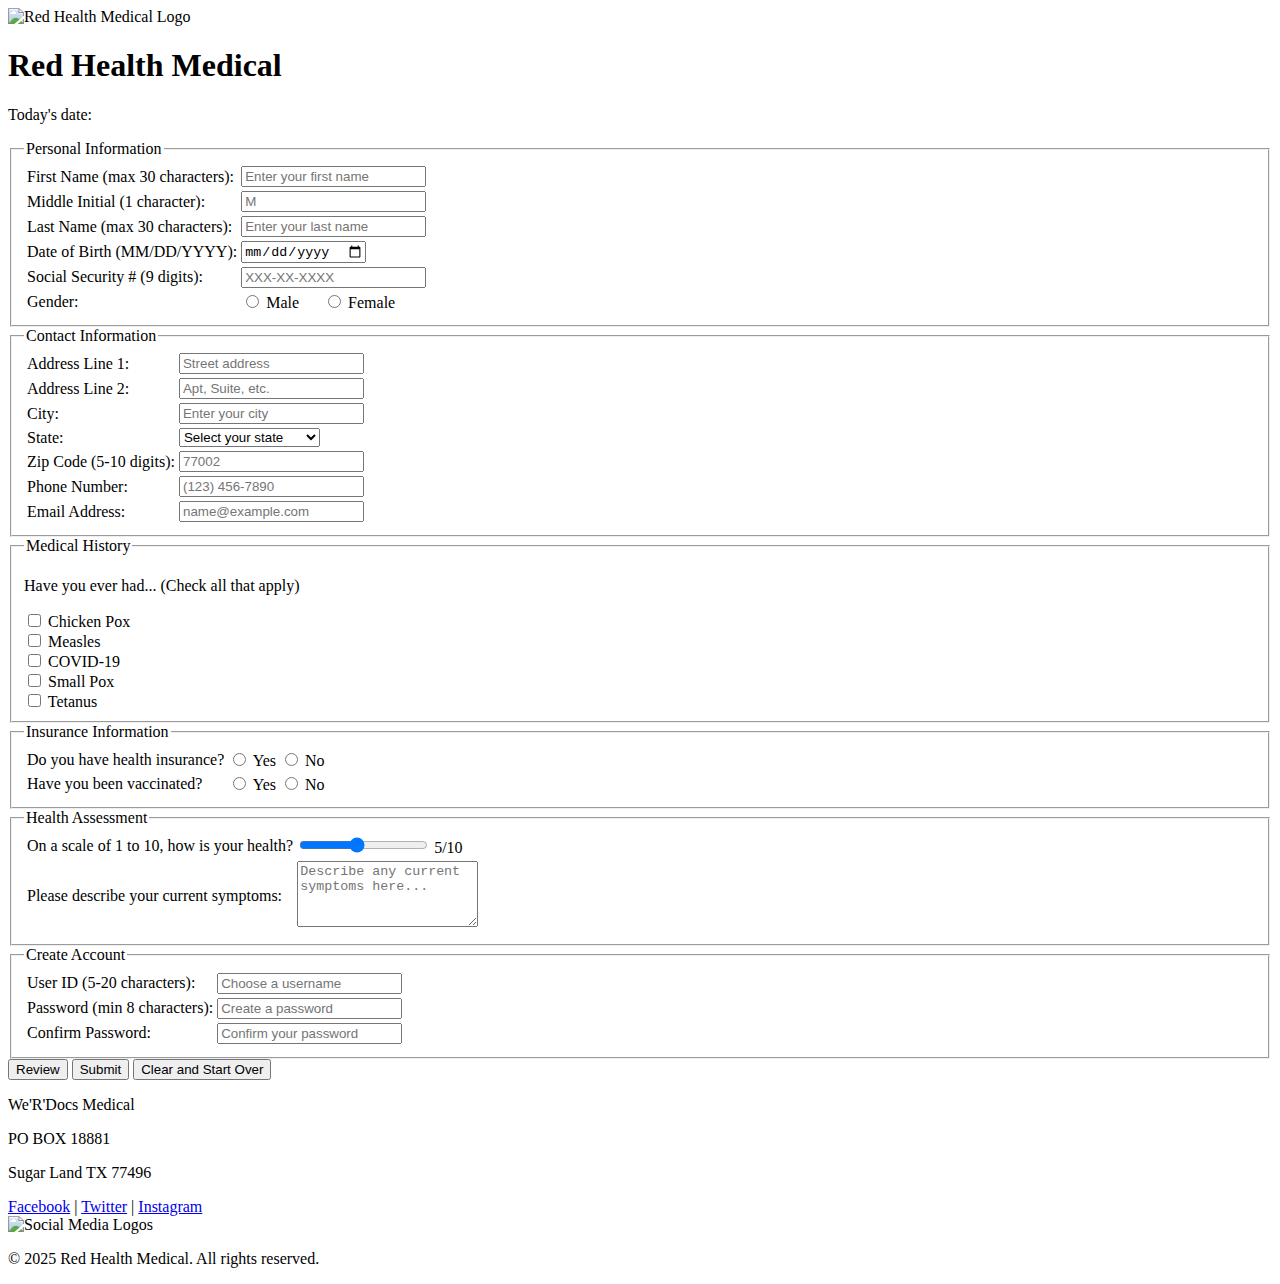
==== homework3.html @ a724ebfc "Rename homework3 to homework3.html" ====
<!doctype html>
<!-- 
    Name: Carolina Gonzalez  
    File: patient-form.html
    Date Created: 2025-02-03
    Date Updated: 2025-02-09
    Purpose: MIS 3371 Homework 1... learning HTML and creating a form.
-->
<html lang="en">
    <head>
        <meta charset="utf-8">
        <meta name="viewport" content="width=device-width, initial-scale=1.0">
        <title>Red Health Medical - Patient Registration</title>

        <!-- Load external CSS styles -->
        <link rel="stylesheet" href="patient-form.css">
    </head>
    <body>
        <div id="container">
            <header>
                <img src="Cliniclogo.png" alt="Red Health Medical Logo" class="logo">
                <h1>Red Health Medical</h1>
                <p id="current-date">Today's date: <span id="today"></span></p>
            </header>

            <main>
                <form id="patientForm">
                    <!-- Personal Information Section -->
                    <fieldset>
                        <legend>Personal Information</legend>
                        <table class="form-table">
                            <tr>
                                <td><label for="firstName">First Name (max 30 characters):</label></td>
                                <td>
                                    <input type="text" id="firstName" name="firstName" maxlength="30" 
                                           placeholder="Enter your first name" required 
                                           pattern="[A-Za-z\-']{1,30}" 
                                           title="Letters, apostrophes and dashes only">
                                    <span id="firstNameError" class="error"></span>
                                </td>
                            </tr>
                            <tr>
                                <td><label for="middleInitial">Middle Initial (1 character):</label></td>
                                <td>
                                    <input type="text" id="middleInitial" name="middleInitial" maxlength="1" 
                                           placeholder="M" pattern="[A-Za-z]" title="One letter only">
                                    <span id="middleInitialError" class="error"></span>
                                </td>
                            </tr>
                            <tr>
                                <td><label for="lastName">Last Name (max 30 characters):</label></td>
                                <td>
                                    <input type="text" id="lastName" name="lastName" maxlength="30" 
                                           placeholder="Enter your last name" required 
                                           pattern="[A-Za-z\-'0-9]{1,30}" 
                                           title="Letters, apostrophes, numbers and dashes only">
                                    <span id="lastNameError" class="error"></span>
                                </td>
                            </tr>
                            <tr>
                                <td><label for="dob">Date of Birth (MM/DD/YYYY):</label></td>
                                <td>
                                    <input type="date" id="dob" name="dob" required>
                                    <span id="dobError" class="error"></span>
                                </td>
                            </tr>
                            <tr>
                                <td><label for="ssn">Social Security # (9 digits):</label></td>
                                <td>
                                    <input type="password" id="ssn" name="ssn" maxlength="11" 
                                           placeholder="XXX-XX-XXXX" required 
                                           pattern="\d{3}-\d{2}-\d{4}">
                                    <span id="ssnError" class="error"></span>
                                </td>
                            </tr>
                            <tr>
                                <td><label>Gender:</label></td>
                                <td>
                                    <input type="radio" id="male" name="gender" value="Male" required>
                                    <label for="male">Male</label>
                                    &nbsp;&nbsp;&nbsp;&nbsp;
                                    <input type="radio" id="female" name="gender" value="Female">
                                    <label for="female">Female</label>
                                    <span id="genderError" class="error"></span>
                                </td>
                            </tr>
                        </table>
                    </fieldset>

                    <!-- Contact Information Section -->
                    <fieldset>
                        <legend>Contact Information</legend>
                        <table class="form-table">
                            <tr>
                                <td><label for="address1">Address Line 1:</label></td>
                                <td>
                                    <input type="text" id="address1" name="address1" maxlength="30" 
                                           placeholder="Street address" required>
                                    <span id="address1Error" class="error"></span>
                                </td>
                            </tr>
                            <tr>
                                <td><label for="address2">Address Line 2:</label></td>
                                <td>
                                    <input type="text" id="address2" name="address2" maxlength="30" 
                                           placeholder="Apt, Suite, etc.">
                                    <span id="address2Error" class="error"></span>
                                </td>
                            </tr>
                            <tr>
                                <td><label for="city">City:</label></td>
                                <td>
                                    <input type="text" id="city" name="city" maxlength="30" 
                                           placeholder="Enter your city" required>
                                    <span id="cityError" class="error"></span>
                                </td>
                            </tr>
                            <tr>
                                <td><label for="state">State:</label></td>
                                <td>
                                    <select id="state" name="state" required>
                                        <option value="">Select your state</option>
                                        <option value="AL">Alabama</option>
                                        <option value="AK">Alaska</option>
                                        <option value="AZ">Arizona</option>
                                        <option value="AR">Arkansas</option>
                                        <option value="CA">California</option>
                                        <option value="CO">Colorado</option>
                                        <option value="CT">Connecticut</option>
                                        <option value="DE">Delaware</option>
                                        <option value="DC">District Of Columbia</option>
                                        <option value="FL">Florida</option>
                                        <option value="GA">Georgia</option>
                                        <option value="HI">Hawaii</option>
                                        <option value="ID">Idaho</option>
                                        <option value="IL">Illinois</option>
                                        <option value="IN">Indiana</option>
                                        <option value="IA">Iowa</option>
                                        <option value="KS">Kansas</option>
                                        <option value="KY">Kentucky</option>
                                        <option value="LA">Louisiana</option>
                                        <option value="ME">Maine</option>
                                        <option value="MD">Maryland</option>
                                        <option value="MA">Massachusetts</option>
                                        <option value="MI">Michigan</option>
                                        <option value="MN">Minnesota</option>
                                        <option value="MS">Mississippi</option>
                                        <option value="MO">Missouri</option>
                                        <option value="MT">Montana</option>
                                        <option value="NE">Nebraska</option>
                                        <option value="NV">Nevada</option>
                                        <option value="NH">New Hampshire</option>
                                        <option value="NJ">New Jersey</option>
                                        <option value="NM">New Mexico</option>
                                        <option value="NY">New York</option>
                                        <option value="NC">North Carolina</option>
                                        <option value="ND">North Dakota</option>
                                        <option value="OH">Ohio</option>
                                        <option value="OK">Oklahoma</option>
                                        <option value="OR">Oregon</option>
                                        <option value="PA">Pennsylvania</option>
                                        <option value="RI">Rhode Island</option>
                                        <option value="SC">South Carolina</option>
                                        <option value="SD">South Dakota</option>
                                        <option value="TN">Tennessee</option>
                                        <option value="TX">Texas</option>
                                        <option value="UT">Utah</option>
                                        <option value="VT">Vermont</option>
                                        <option value="VA">Virginia</option>
                                        <option value="WA">Washington</option>
                                        <option value="WV">West Virginia</option>
                                        <option value="WI">Wisconsin</option>
                                        <option value="WY">Wyoming</option>
                                        <option value="PR">Puerto Rico</option>
                                    </select>
                                    <span id="stateError" class="error"></span>
                                </td>
                            </tr>
                            <tr>
                                <td><label for="zipCode">Zip Code (5-10 digits):</label></td>
                                <td>
                                    <input type="text" id="zipCode" name="zipCode" 
                                           placeholder="77002" required
                                           pattern="^\d{5}(-\d{4})?$" 
                                           title="5 digits ZIP code or 5+4 format">
                                    <span id="zipCodeError" class="error"></span>
                                </td>
                            </tr>
                            <tr>
                                <td><label for="phone">Phone Number:</label></td>
                                <td>
                                    <input type="tel" id="phone" name="phone" placeholder="(123) 456-7890" 
                                           required pattern="^\(\d{3}\) \d{3}-\d{4}$" 
                                           title="Format: (123) 456-7890">
                                    <span id="phoneError" class="error"></span>
                                </td>
                            </tr>
                            <tr>
                                <td><label for="email">Email Address:</label></td>
                                <td>
                                    <input type="email" id="email" name="email" 
                                           placeholder="name@example.com" required>
                                    <span id="emailError" class="error"></span>
                                </td>
                            </tr>
                        </table>
                    </fieldset>

                   <!-- Medical History Section -->
                   <fieldset>
                    <legend>Medical History</legend>
                    <p class="section-title">Have you ever had... (Check all that apply)</p>
                    <div class="checkbox-container">
                        <div class="checkbox-item">
                            <input type="checkbox" id="chickenPox" name="medicalHistory" value="Chicken Pox">
                            <label for="chickenPox">Chicken Pox</label>
                        </div>
                        
                        <div class="checkbox-item">
                            <input type="checkbox" id="measles" name="medicalHistory" value="Measles">
                            <label for="measles">Measles</label>
                        </div>
                        
                        <div class="checkbox-item">
                            <input type="checkbox" id="covid19" name="medicalHistory" value="COVID-19">
                            <label for="covid19">COVID-19</label>
                        </div>
                        
                        <div class="checkbox-item">
                            <input type="checkbox" id="smallPox" name="medicalHistory" value="Small Pox">
                            <label for="smallPox">Small Pox</label>
                        </div>
                        
                        <div class="checkbox-item">
                            <input type="checkbox" id="tetanus" name="medicalHistory" value="Tetanus">
                            <label for="tetanus">Tetanus</label>
                        </div>
                    </div>
                </fieldset>

                    <!-- Insurance Information Section -->
                    <fieldset>
                        <legend>Insurance Information</legend>
                        <table class="form-table">
                            <tr>
                                <td><label>Do you have health insurance?</label></td>
                                <td>
                                    <input type="radio" id="insuranceYes" name="insurance" value="Yes" required>
                                    <label for="insuranceYes">Yes</label>
                                    <input type="radio" id="insuranceNo" name="insurance" value="No">
                                    <label for="insuranceNo">No</label>
                                    <span id="insuranceError" class="error"></span>
                                </td>
                            </tr>
                            <tr>
                                <td><label for="vaccinated">Have you been vaccinated?</label></td>
                                <td>
                                    <input type="radio" id="vaccinatedYes" name="vaccinated" value="Yes" required>
                                    <label for="vaccinatedYes">Yes</label>
                                    <input type="radio" id="vaccinatedNo" name="vaccinated" value="No">
                                    <label for="vaccinatedNo">No</label>
                                    <span id="vaccinatedError" class="error"></span>
                                </td>
                            </tr>
                        </table>
                    </fieldset>

                    <!-- Health Assessment Section -->
                    <fieldset>
                        <legend>Health Assessment</legend>
                        <table class="form-table">
                            <tr>
                                <td><label for="healthRating">On a scale of 1 to 10, how is your health?</label></td>
                                <td>
                                    <input type="range" id="healthRating" name="healthRating" min="1" max="10" value="5">
                                    <span id="ratingValue">5</span>/10
                                    <span id="healthRatingError" class="error"></span>
                                </td>
                            </tr>
                            <tr>
                                <td><label for="symptoms">Please describe your current symptoms:</label></td>
                                <td>
                                    <textarea id="symptoms" name="symptoms" rows="4" 
                                              placeholder="Describe any current symptoms here..."></textarea>
                                    <span id="symptomsError" class="error"></span>
                                </td>
                            </tr>
                        </table>
                    </fieldset>

                    <!-- User Account Section -->
                    <fieldset>
                        <legend>Create Account</legend>
                        <table class="form-table">
                            <tr>
                                <td><label for="userId">User ID (5-20 characters):</label></td>
                                <td>
                                    <input type="text" id="userId" name="userId" 
                                           placeholder="Choose a username" required
                                           pattern="^[a-zA-Z][a-zA-Z0-9_-]{4,19}$" 
                                           title="Start with a letter, 5-20 characters, only letters, numbers, underscore, dash">
                                    <span id="userIdError" class="error"></span>
                                </td>
                            </tr>
                            <tr>
                                <td><label for="password">Password (min 8 characters):</label></td>
                                <td>
                                    <input type="password" id="password" name="password" 
                                           placeholder="Create a password" required
                                           pattern="^(?=.*[a-z])(?=.*[A-Z])(?=.*\d).{8,}$" 
                                           title="Minimum 8 characters, at least 1 uppercase letter, 1 lowercase letter, and 1 number">
                                    <span id="passwordError" class="error"></span>
                                </td>
                            </tr>
                            <tr>
                                <td><label for="confirmPassword">Confirm Password:</label></td>
                                <td>
                                    <input type="password" id="confirmPassword" name="confirmPassword" 
                                           placeholder="Confirm your password" required>
                                    <span id="confirmPasswordError" class="error"></span>
                                </td>
                            </tr>
                        </table>
                    </fieldset>

                    <!-- Form control buttons -->
                    <div class="form-buttons">
                        <input type="button" id="reviewButton" value="Review">
                        <input type="submit" id="submitButton" value="Submit">
                        <input type="reset" id="resetButton" value="Clear and Start Over">
                    </div>
                </form>

                <!-- Review section that will be displayed when Review button is clicked -->
                <div id="reviewSection" style="display: none;">
                    <h2>Review Your Information</h2>
                    <div id="reviewContent"></div>
                    <button id="editButton">Edit Form</button>
                    <button id="confirmSubmit">Confirm & Submit</button>
                </div>
            </main>

            <footer>
                <div class="contact-info">
                    <p>We'R'Docs Medical</p>
                    <p>PO BOX 18881</p>
                    <p>Sugar Land TX 77496</p>
                </div>
                <div class="social-links">
                    <a href="https://facebook.com/RedHealthMedical" target="_blank">Facebook</a> |
                    <a href="https://twitter.com/RedHealthMedical" target="_blank">Twitter</a> |
                    <a href="https://instagram.com/RedHealthMedical" target="_blank">Instagram</a>
                </div>
                <div class="logo-container">
                    <img src="socialmedialogo.png" alt="Social Media Logos" class="logo-bottom">
                </div>
                <p>© 2025 Red Health Medical. All rights reserved.</p>
            </footer>
        </div>

        <!-- External JavaScript file -->
        <script src="patient-form.js"></script>
    </body>
</html>
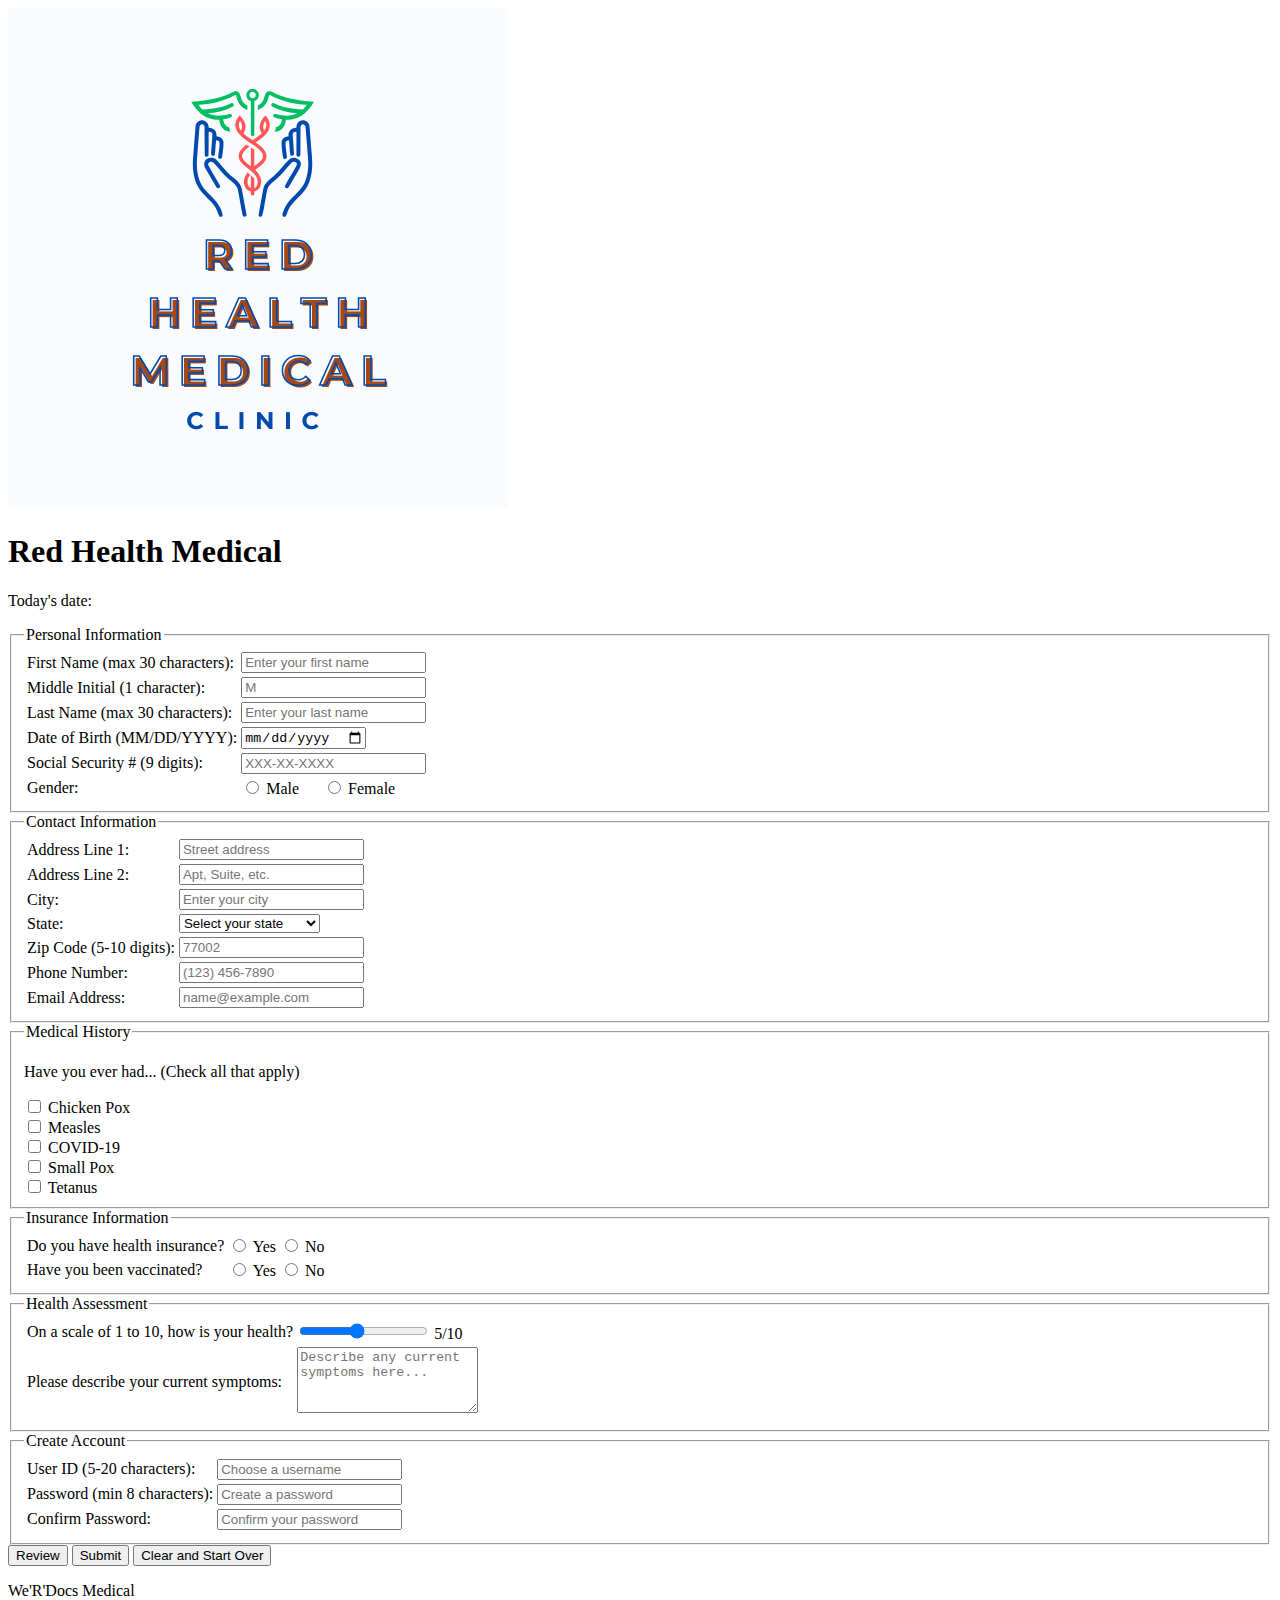
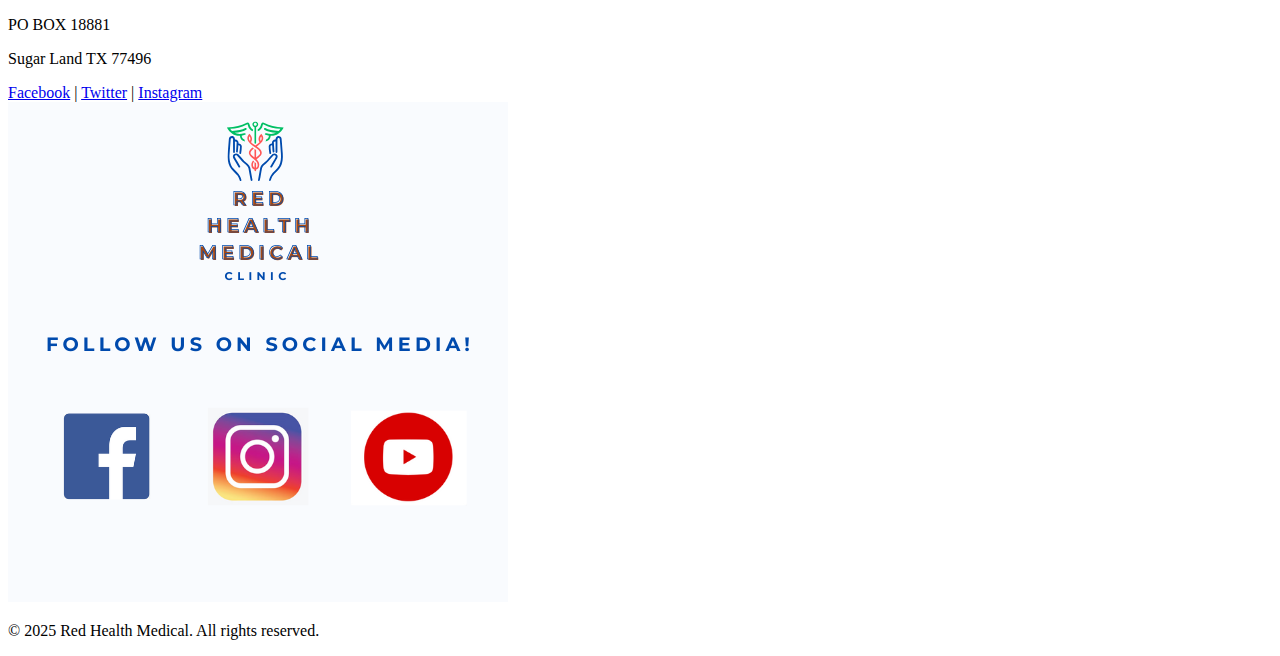
==== commit 96dec797: "Update homework3.html" ====
--- a/homework3.html
+++ b/homework3.html
@@ -1,7 +1,7 @@
 <!doctype html>
 <!-- 
     Name: Carolina Gonzalez  
-    File: patient-form.html
+    File: homework3.html
     Date Created: 2025-02-03
     Date Updated: 2025-02-09
     Purpose: MIS 3371 Homework 1... learning HTML and creating a form.
@@ -13,7 +13,7 @@
         <title>Red Health Medical - Patient Registration</title>
 
         <!-- Load external CSS styles -->
-        <link rel="stylesheet" href="patient-form.css">
+        <link rel="stylesheet" href="homework3.css">
     </head>
     <body>
         <div id="container">
@@ -359,6 +359,6 @@
         </div>
 
         <!-- External JavaScript file -->
-        <script src="patient-form.js"></script>
+        <script src="homework3.js"></script>
     </body>
 </html>
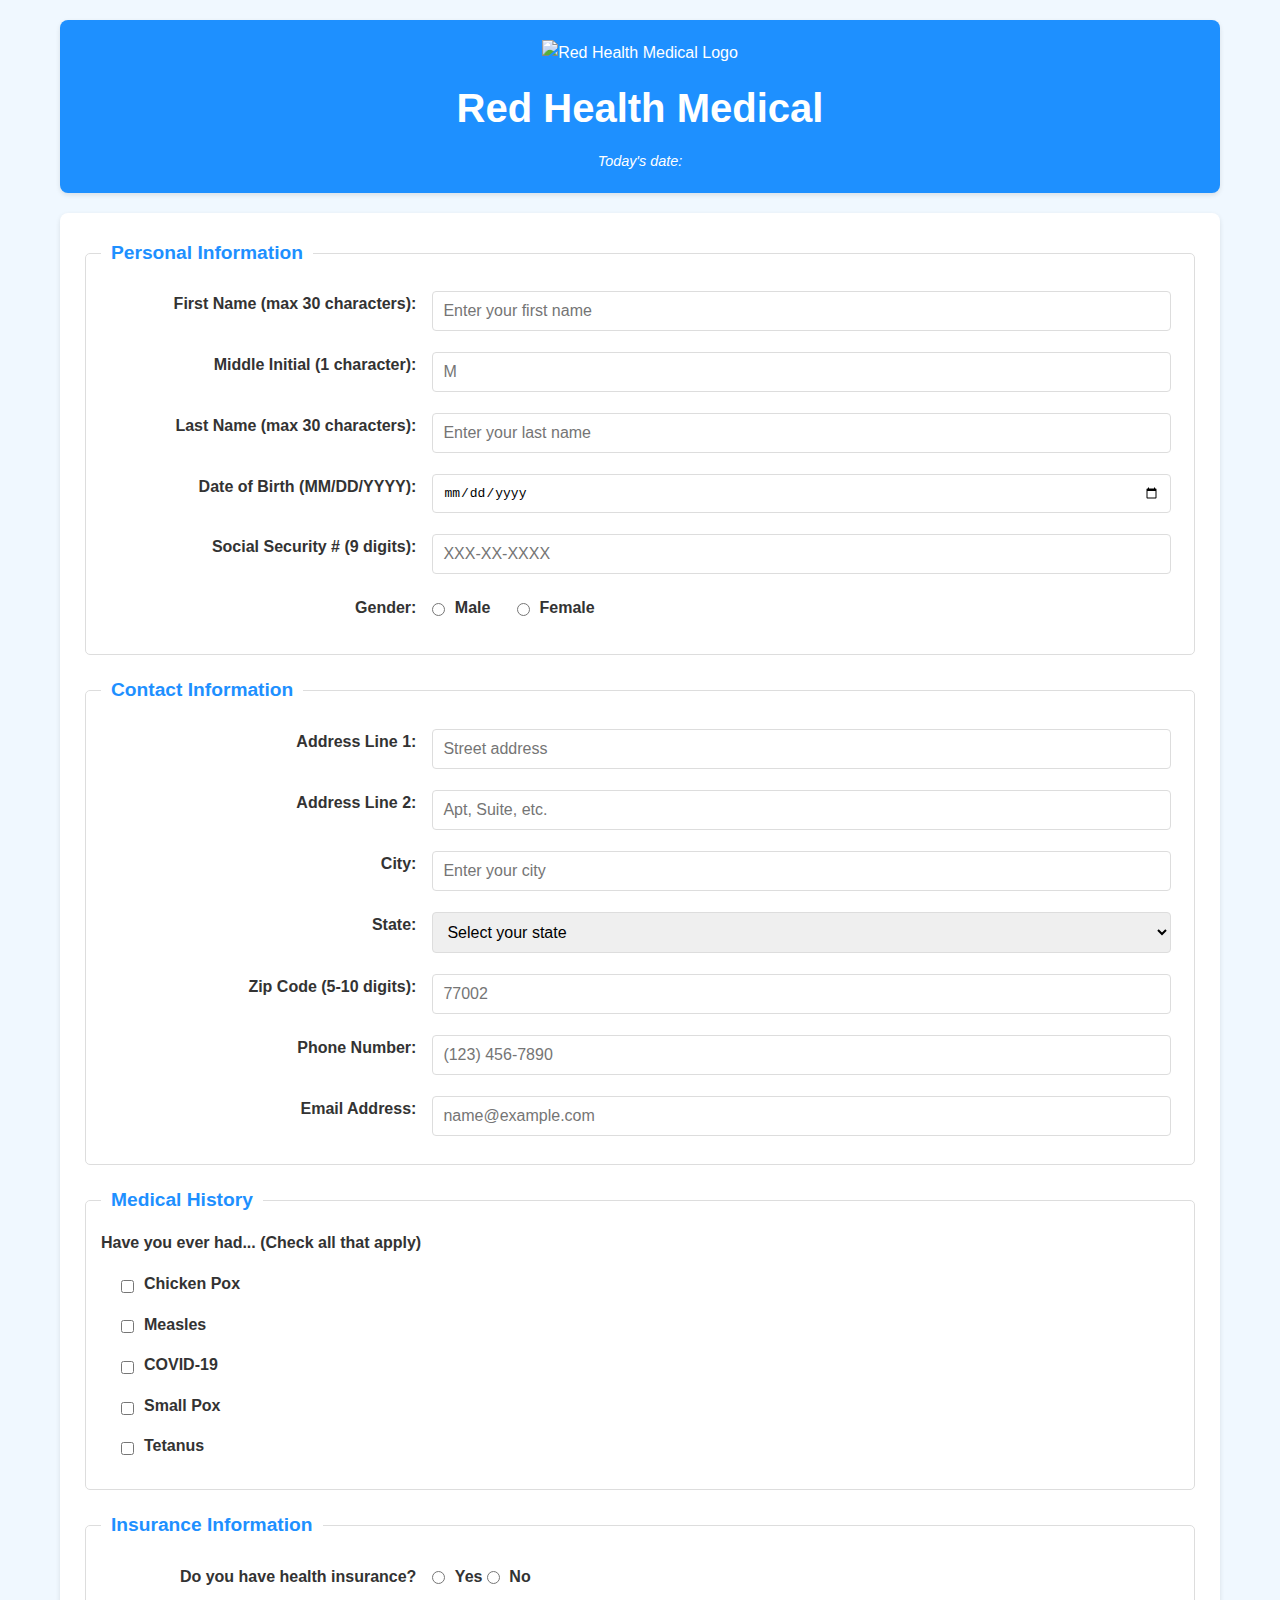
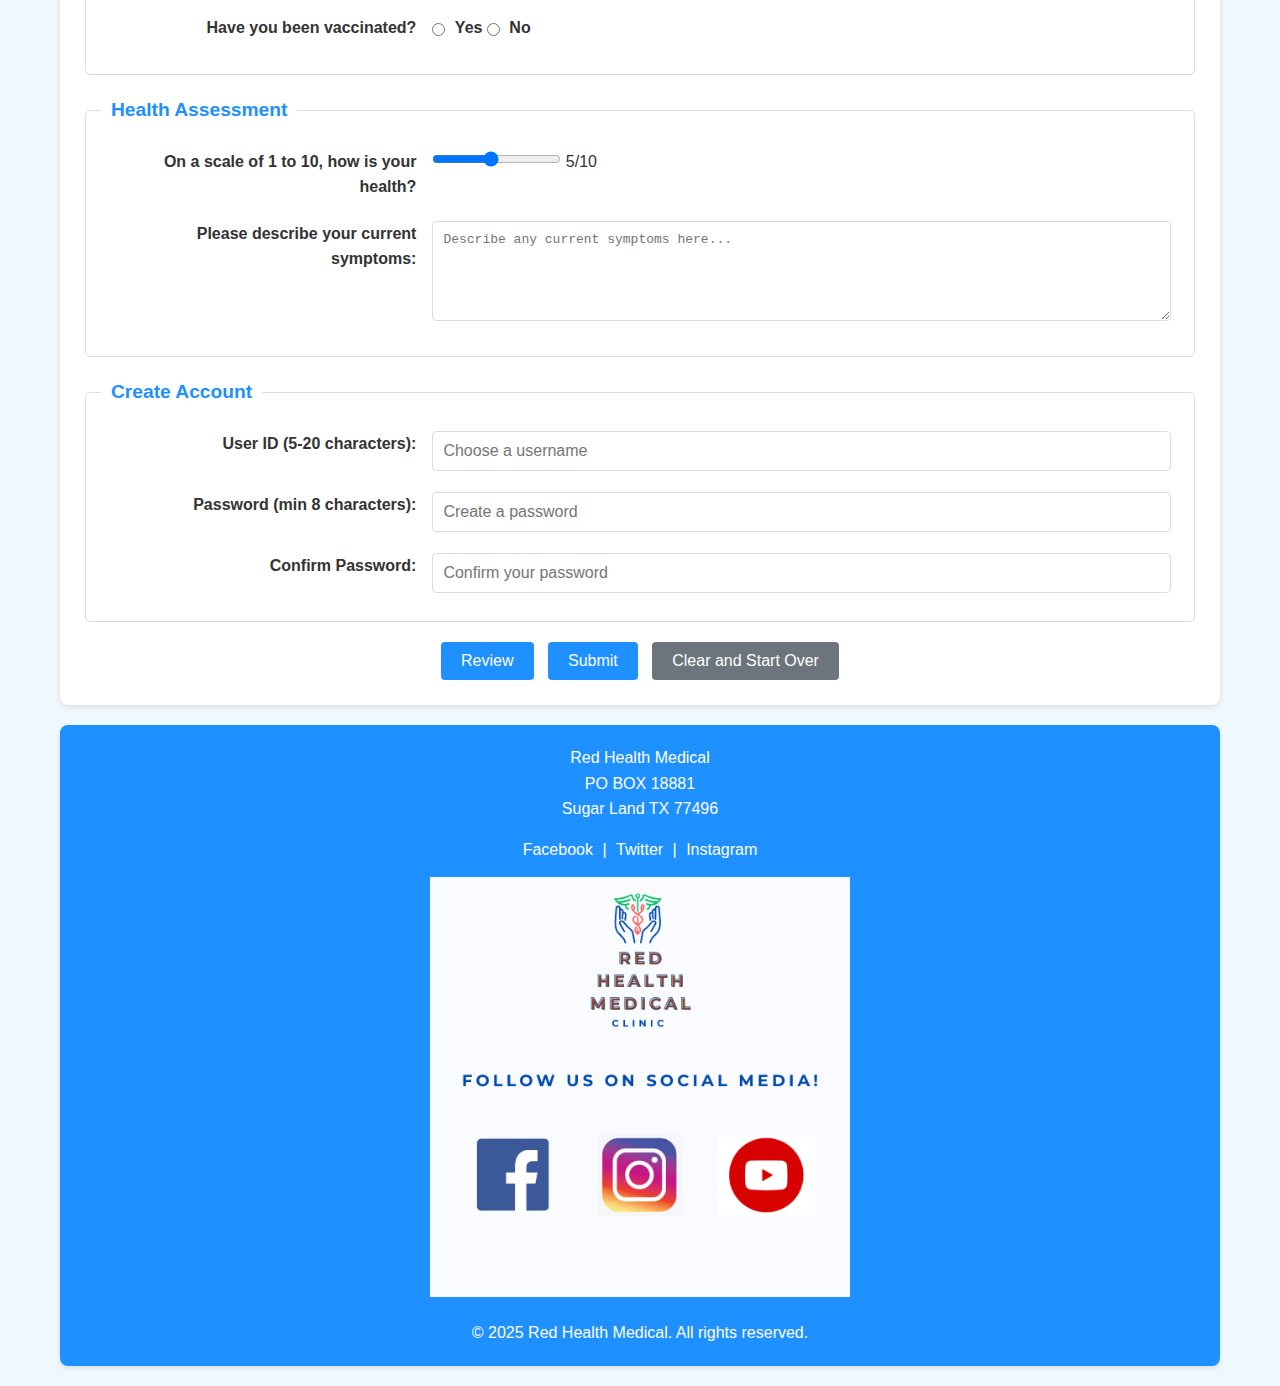
==== commit e1e0ff4f: "Update homework3.html" ====
--- a/homework3.html
+++ b/homework3.html
@@ -18,7 +18,7 @@
     <body>
         <div id="container">
             <header>
-                <img src="Cliniclogo.png" alt="Red Health Medical Logo" class="logo">
+                <img src="cliniclogo.png" alt="Red Health Medical Logo" class="logo">
                 <h1>Red Health Medical</h1>
                 <p id="current-date">Today's date: <span id="today"></span></p>
             </header>
@@ -342,7 +342,7 @@
 
             <footer>
                 <div class="contact-info">
-                    <p>We'R'Docs Medical</p>
+                    <p>Red Health Medical</p>
                     <p>PO BOX 18881</p>
                     <p>Sugar Land TX 77496</p>
                 </div>
--- a/homework3.css
+++ b/homework3.css
@@ -0,0 +1,285 @@
+/*
+ * Name: Carolina Gonzalez
+ * File: homework3.css
+ * Date Created: 2025-02-03
+ * Date Updated: 2025-04-13
+ * Purpose: CSS for MIS 3371 HW3 - Patient Registration Form
+ */
+
+/* Global Styles */
+* {
+    box-sizing: border-box;
+    margin: 0;
+    padding: 0;
+}
+
+body {
+    font-family: Arial, sans-serif;
+    background-color: #f0f8ff;
+    color: #333;
+    line-height: 1.6;
+}
+
+#container {
+    max-width: 1200px;
+    margin: 0 auto;
+    padding: 20px;
+}
+
+/* Header Styles */
+header {
+    background-color: #1e90ff;
+    color: white;
+    text-align: center;
+    padding: 20px;
+    margin-bottom: 20px;
+    border-radius: 8px;
+    box-shadow: 0 2px 5px rgba(0, 0, 0, 0.1);
+}
+
+.logo {
+    max-width: 450px;
+    height: auto;
+    margin-bottom: 10px;
+}
+
+h1 {
+    font-size: 2.5em;
+    margin-bottom: 10px;
+}
+
+#current-date {
+    font-style: italic;
+    font-size: 0.9em;
+}
+
+/* Form Styles */
+form {
+    background-color: white;
+    padding: 25px;
+    border-radius: 8px;
+    box-shadow: 0 2px 5px rgba(0, 0, 0, 0.1);
+    margin-bottom: 20px;
+}
+
+fieldset {
+    border: 1px solid #ddd;
+    border-radius: 5px;
+    padding: 15px;
+    margin-bottom: 20px;
+}
+
+legend {
+    font-weight: bold;
+    font-size: 1.2em;
+    padding: 0 10px;
+    color: #1e90ff;
+}
+
+.form-table {
+    width: 100%;
+    border-collapse: collapse;
+}
+
+.form-table td {
+    padding: 8px;
+    vertical-align: top;
+}
+
+.form-table td:first-child {
+    width: 30%;
+    text-align: right;
+}
+
+label {
+    display: inline-block;
+    margin-bottom: 5px;
+    font-weight: bold;
+}
+
+input[type="text"],
+input[type="tel"],
+input[type="email"],
+input[type="date"],
+input[type="password"],
+select,
+textarea {
+    width: 100%;
+    padding: 10px;
+    border: 1px solid #ddd;
+    border-radius: 4px;
+    font-size: 1em;
+}
+
+input:focus,
+select:focus,
+textarea:focus {
+    outline: none;
+    border-color: #1e90ff;
+    box-shadow: 0 0 5px rgba(30, 144, 255, 0.5);
+}
+
+input[type="radio"],
+input[type="checkbox"] {
+    margin-right: 5px;
+    vertical-align: middle;
+}
+
+textarea {
+    resize: vertical;
+    min-height: 100px;
+}
+
+/* Error messages */
+.error {
+    color: #d9534f;
+    font-size: 0.85em;
+    display: block;
+    margin-top: 5px;
+}
+
+/* Form Buttons */
+.form-buttons {
+    text-align: center;
+    margin-top: 20px;
+}
+
+input[type="submit"],
+input[type="reset"],
+input[type="button"],
+button {
+    background-color: #1e90ff;
+    color: white;
+    border: none;
+    padding: 10px 20px;
+    margin: 0 5px;
+    border-radius: 4px;
+    font-size: 1em;
+    cursor: pointer;
+    transition: background-color 0.3s;
+}
+
+input[type="submit"]:hover,
+input[type="reset"]:hover,
+input[type="button"]:hover,
+button:hover {
+    background-color: #0c6cd9;
+}
+
+input[type="reset"] {
+    background-color: #6c757d;
+}
+
+input[type="reset"]:hover {
+    background-color: #5a6268;
+}
+
+/* Review Section */
+#reviewSection {
+    background-color: white;
+    padding: 25px;
+    border-radius: 8px;
+    box-shadow: 0 2px 5px rgba(0, 0, 0, 0.1);
+    margin-bottom: 20px;
+}
+
+.review-table {
+    width: 100%;
+    border-collapse: collapse;
+    margin-bottom: 20px;
+}
+
+.review-table th {
+    background-color: #1e90ff;
+    color: white;
+    text-align: left;
+    padding: 10px;
+}
+
+.review-table td {
+    padding: 8px;
+    border-bottom: 1px solid #ddd;
+}
+
+.review-table tr:nth-child(even) {
+    background-color: #f9f9f9;
+}
+
+/* Medical History Section */
+.section-title {
+    font-weight: bold;
+    margin-bottom: 15px;
+}
+
+.checkbox-container {
+    display: flex;
+    flex-direction: column;
+    align-items: flex-start;
+    margin-left: 20px;
+}
+
+.checkbox-item {
+    margin-bottom: 10px;
+    display: flex;
+    align-items: center;
+}
+
+.checkbox-item input[type="checkbox"] {
+    margin-right: 10px;
+}
+
+/* Footer Styles */
+footer {
+    background-color: #1e90ff;
+    color: white;
+    text-align: center;
+    padding: 20px;
+    border-radius: 8px;
+    margin-top: 20px;
+    box-shadow: 0 2px 5px rgba(0, 0, 0, 0.1);
+}
+
+.contact-info,
+.social-links,
+.logo-container {
+    margin-bottom: 15px;
+}
+
+.social-links a {
+    color: white;
+    text-decoration: none;
+    margin: 0 5px;
+}
+
+.social-links a:hover {
+    text-decoration: underline;
+}
+
+.logo-bottom {
+    max-width: 420px;
+    height: auto;
+}
+
+/* Media Queries for Responsive Design */
+@media screen and (max-width: 768px) {
+    .form-table td {
+        display: block;
+        width: 100%;
+        text-align: left;
+    }
+
+    .form-table td:first-child {
+        width: 100%;
+        text-align: left;
+    }
+
+    input[type="text"],
+    input[type="tel"],
+    input[type="email"],
+    input[type="date"],
+    input[type="password"],
+    select,
+    textarea {
+        width: 100%;
+    }
+}
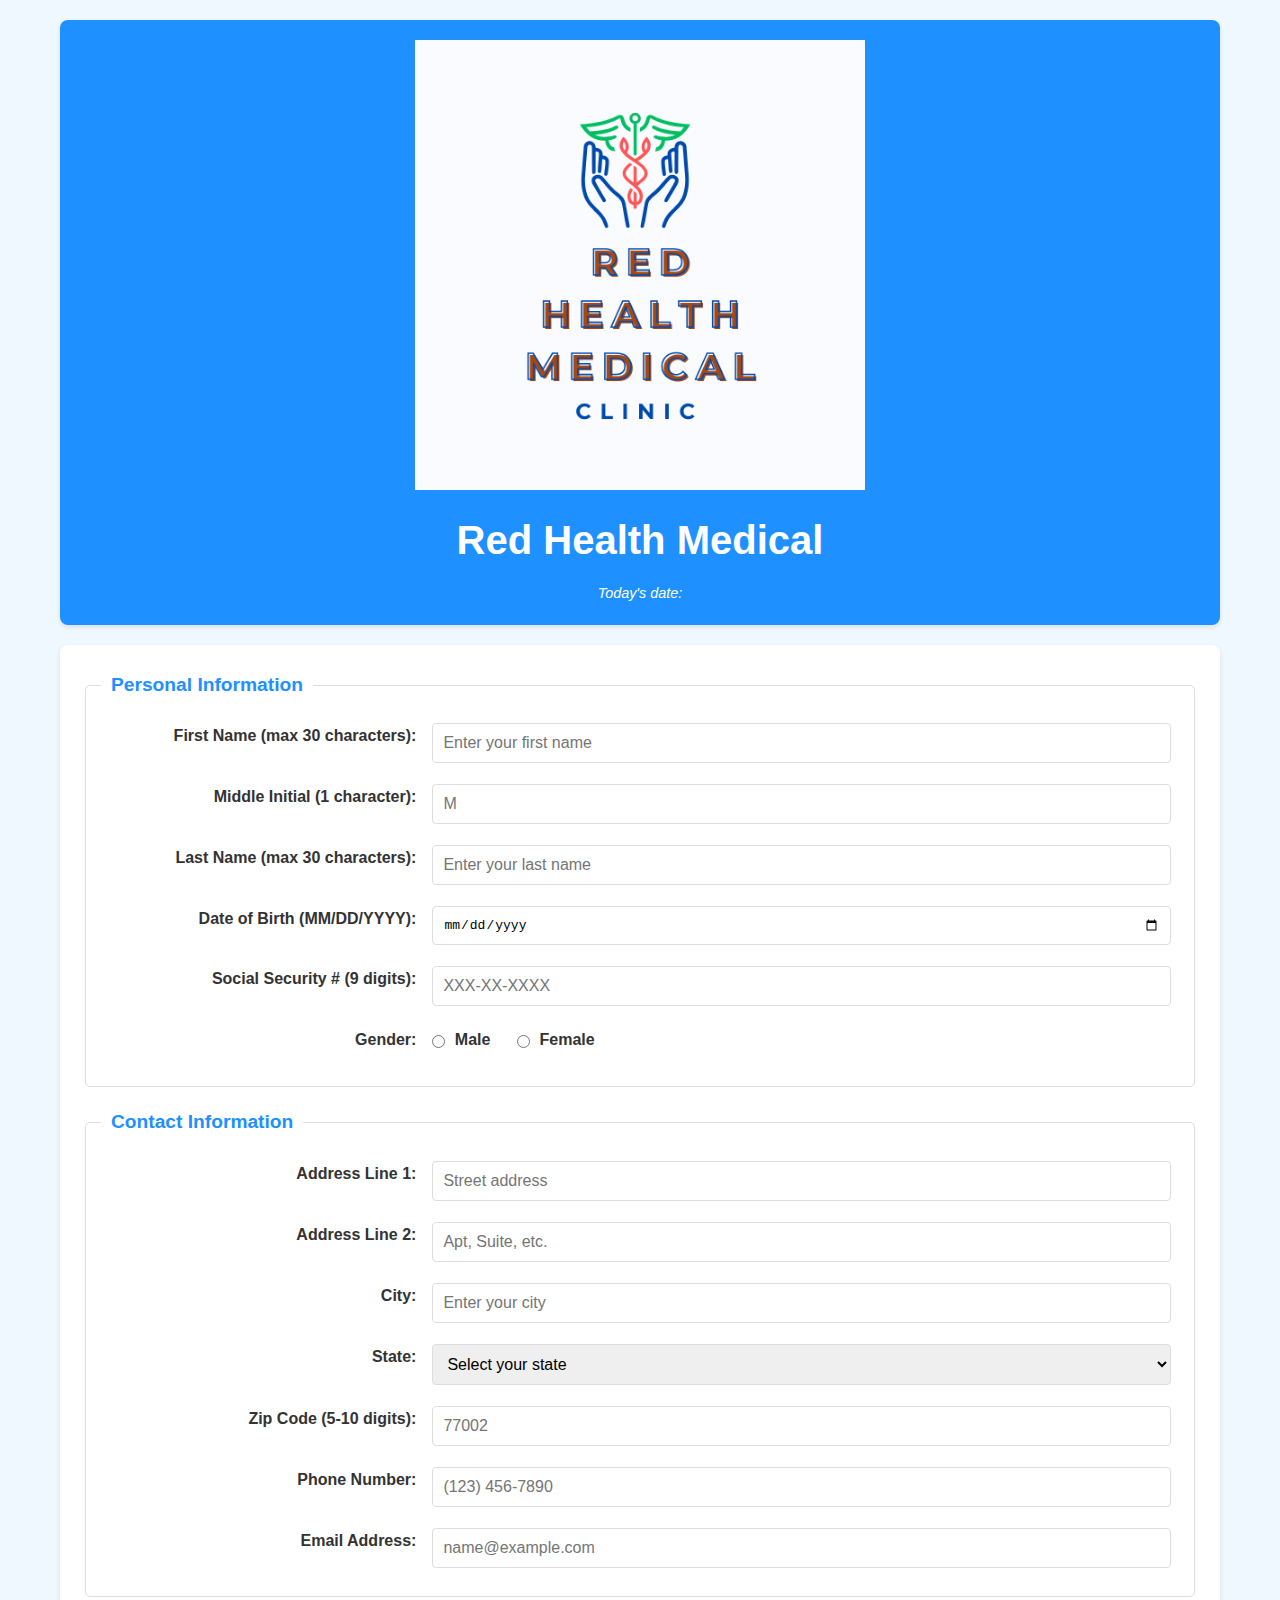
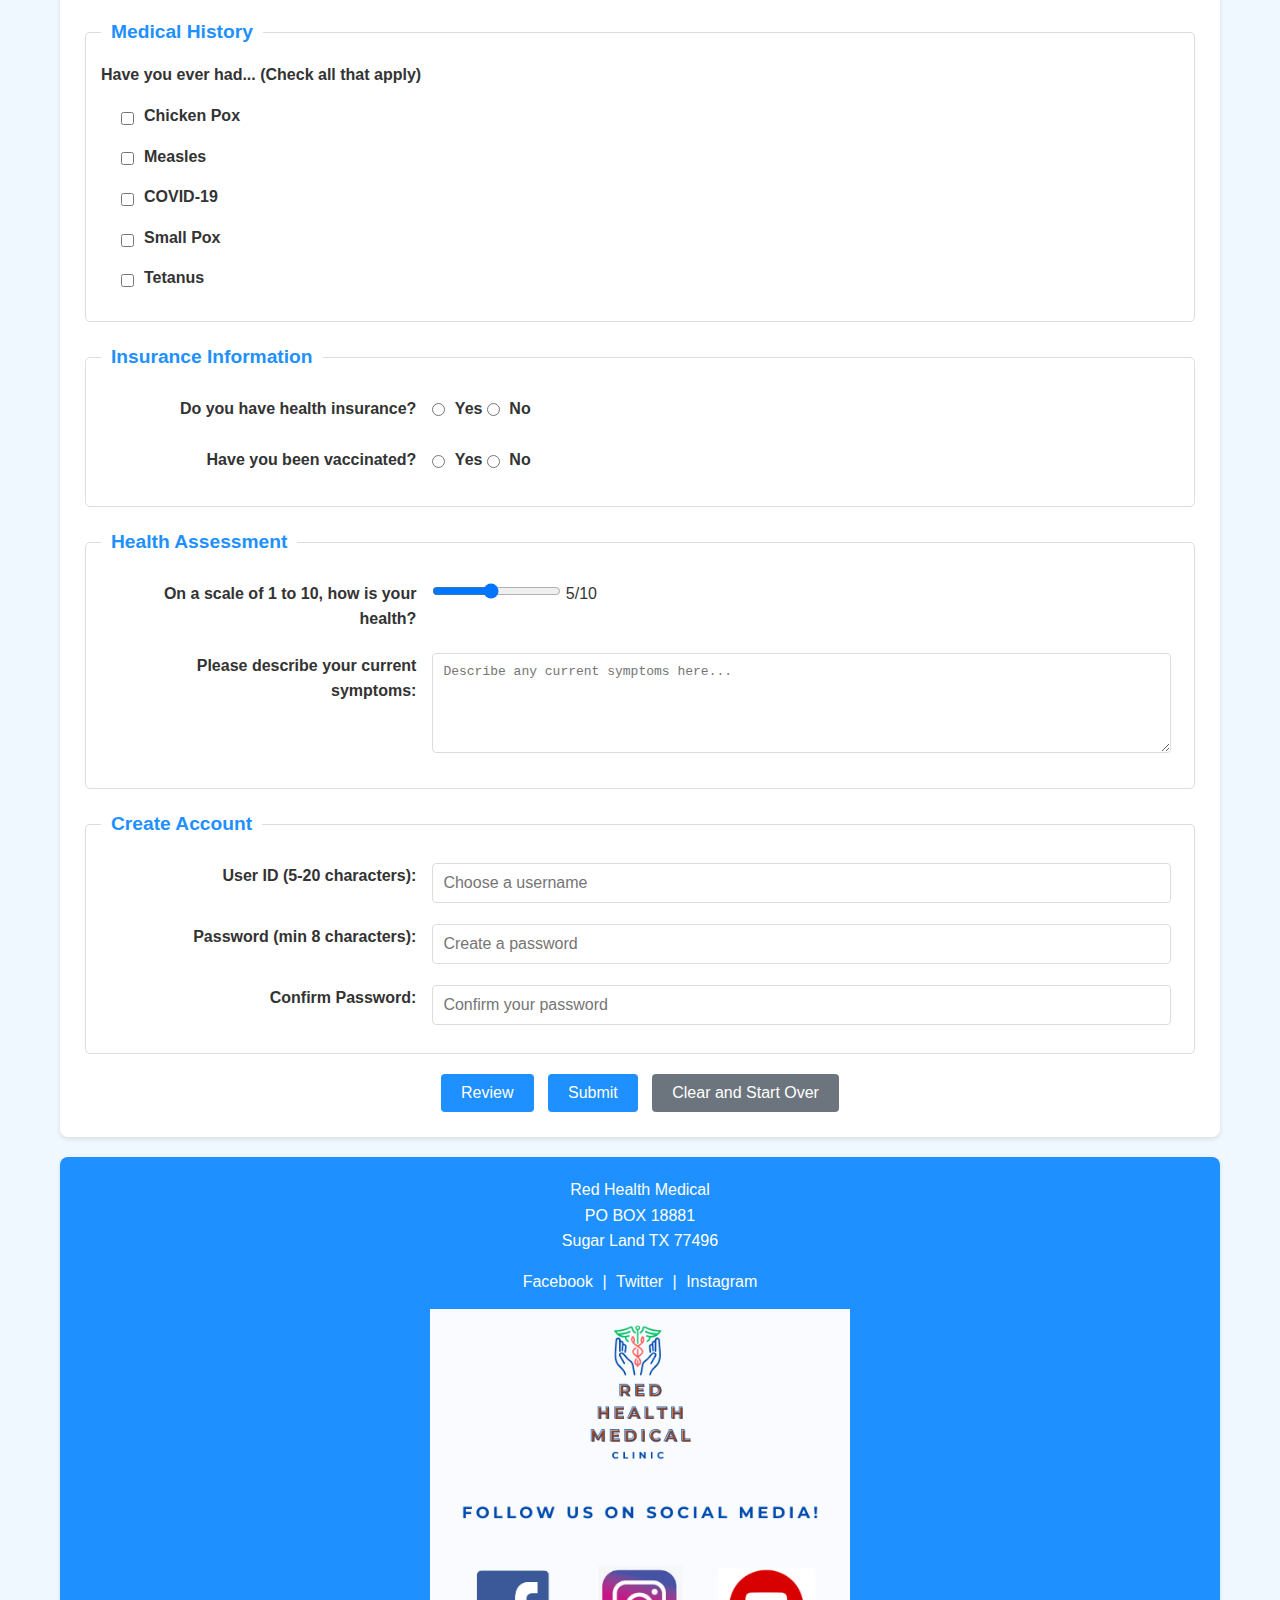
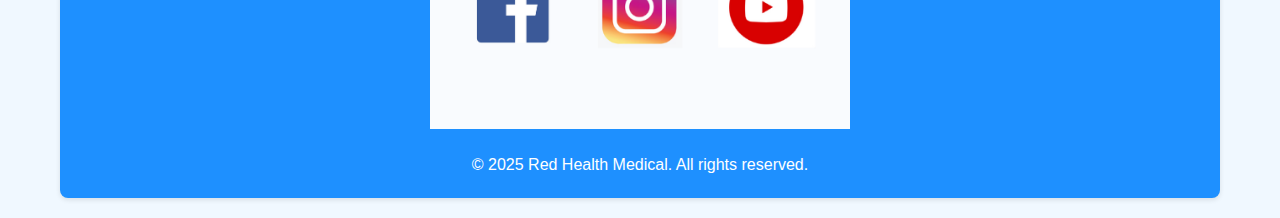
==== commit dfe4a01c: "Update homework3.html" ====
--- a/homework3.html
+++ b/homework3.html
@@ -18,7 +18,7 @@
     <body>
         <div id="container">
             <header>
-                <img src="cliniclogo.png" alt="Red Health Medical Logo" class="logo">
+                <img src="Cliniclogo.png" alt="Red Health Medical Logo" class="logo">
                 <h1>Red Health Medical</h1>
                 <p id="current-date">Today's date: <span id="today"></span></p>
             </header>
